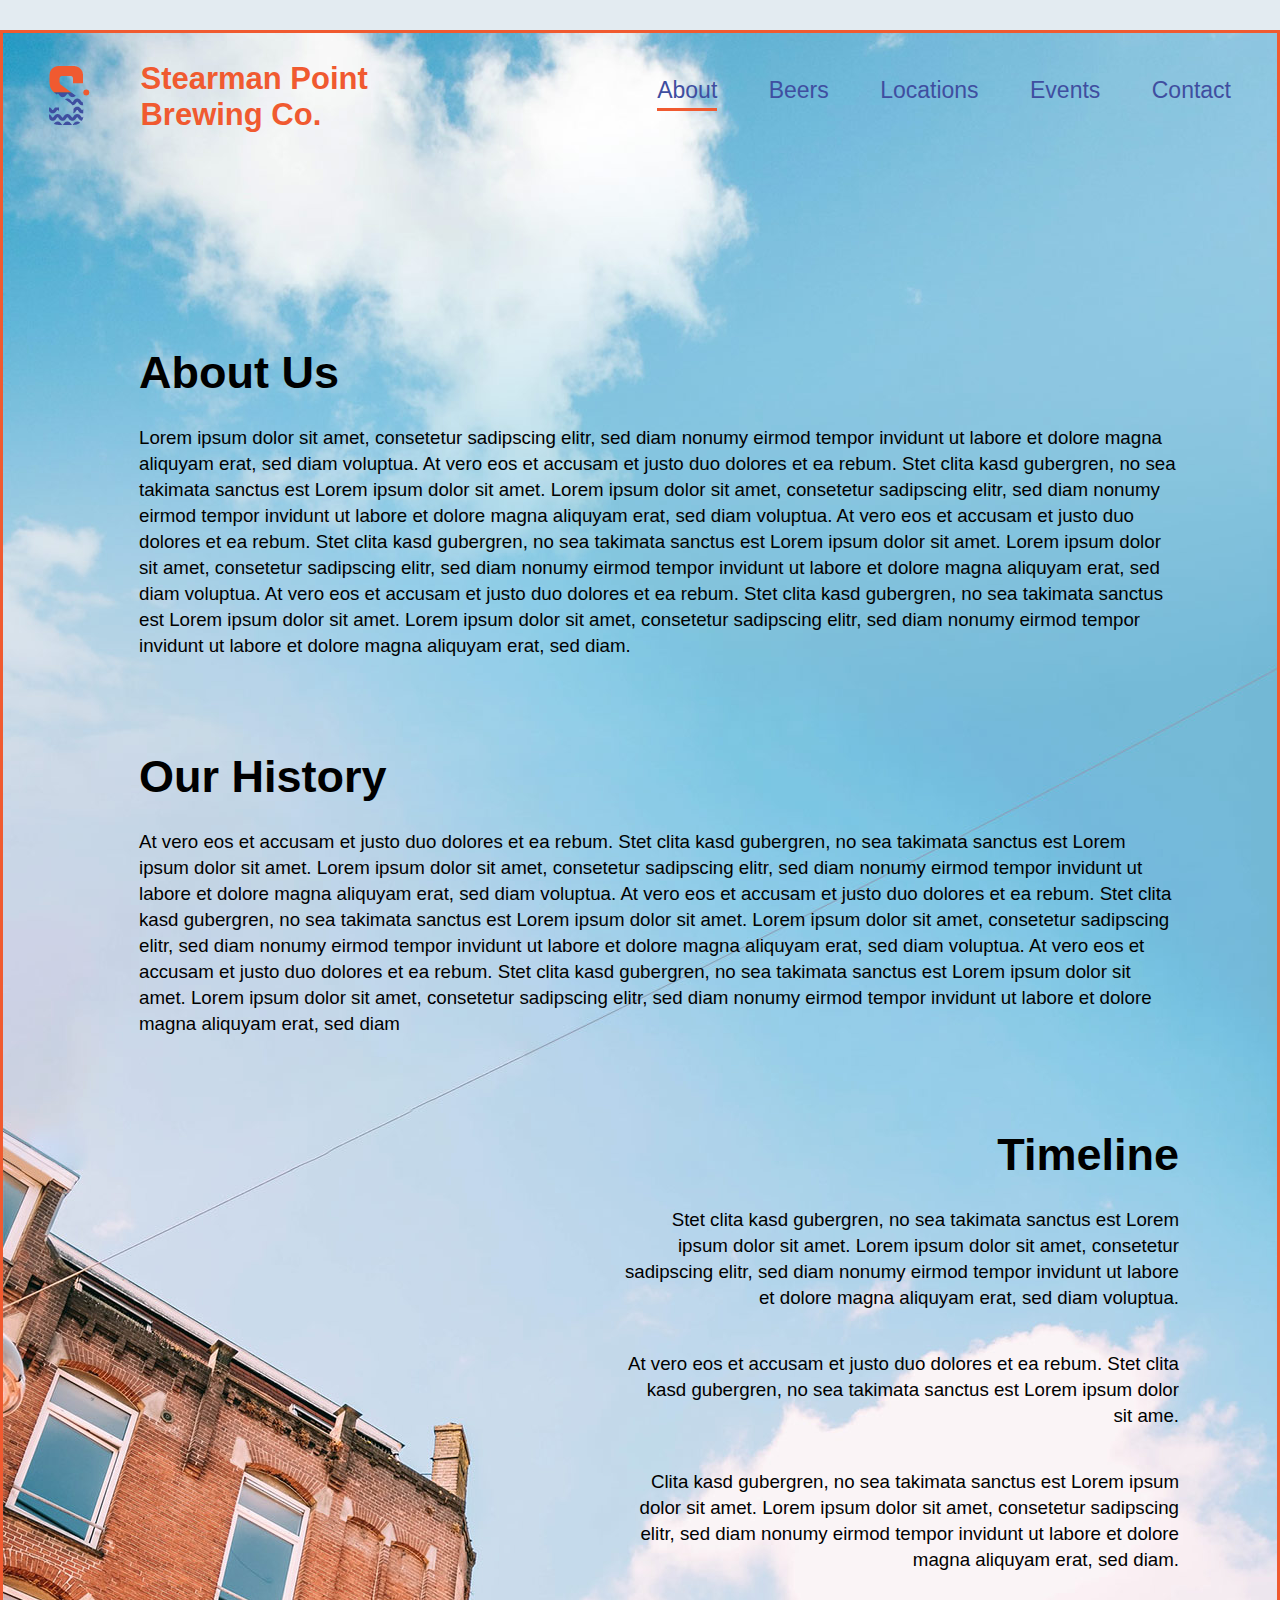
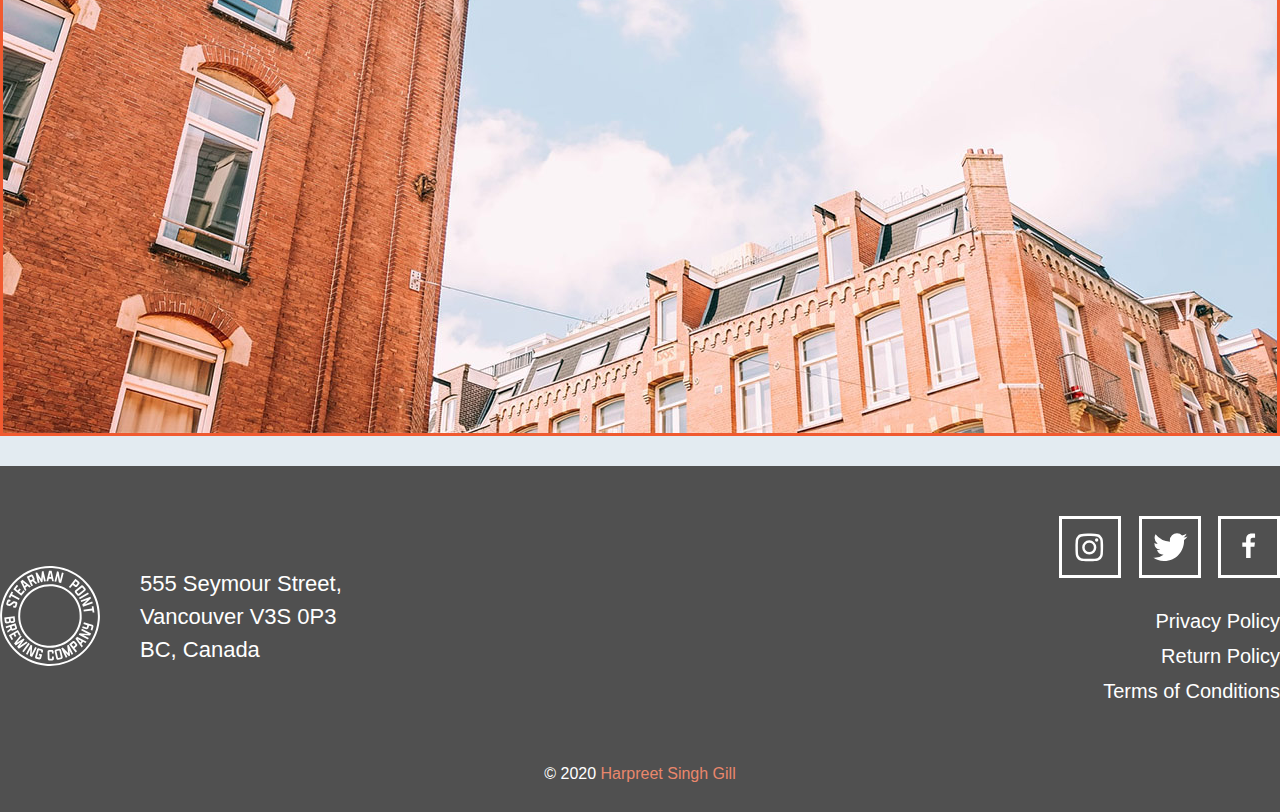
==== about.html @ d6b5d714 "Uploaded all the project files" ====
<!DOCTYPE html>
<html>
<head>
	<title>About Stearman Point Brewery</title>
	<link rel="stylesheet" href="css/reset.css">
	<link rel="stylesheet" href="css/styles.css">
</head>
<body>
	<div id="container">
		<header id="header-about">
			<div id="logo">
				<a href="index.html"><img src="images/logo.png" title="Stearman Point" alt="logo"></a>
				<a href="index.html"><h1>Stearman Point<br>Brewing Co.</h1></a>
			</div>

			<nav>
				<ul>
					<li><a class="nav-active" href="about.html">About</a></li>
					<li><a href="beers.html">Beers</a></li>
					<li><a href="locations.html">Locations</a></li>
					<li><a href="events.html">Events</a></li>
					<li><a href="contact.html">Contact </a></li>
				</ul>
			</nav>
		</header>

		<div id="hero-about-copy" style="color: #000;">
			<h2>About Us</h2>
			<h3 class="about-copy-wide">Lorem ipsum dolor sit amet, consetetur sadipscing elitr, sed diam nonumy eirmod tempor invidunt ut labore et dolore magna aliquyam erat, sed diam voluptua. At vero eos et accusam et justo duo dolores et ea rebum. Stet clita kasd gubergren, no sea takimata sanctus est Lorem ipsum dolor sit amet. Lorem ipsum dolor sit amet, consetetur sadipscing elitr, sed diam nonumy eirmod tempor invidunt ut labore et dolore magna aliquyam erat, sed diam voluptua. At vero eos et accusam et justo duo dolores et ea rebum. Stet clita kasd gubergren, no sea takimata sanctus est Lorem ipsum dolor sit amet.
			Lorem ipsum dolor sit amet, consetetur sadipscing elitr, sed diam nonumy eirmod tempor invidunt ut labore et dolore magna aliquyam erat, sed diam voluptua. At vero eos et accusam et justo duo dolores et ea rebum. Stet clita kasd gubergren, no sea takimata sanctus est Lorem ipsum dolor sit amet. Lorem ipsum dolor sit amet, consetetur sadipscing elitr, sed diam nonumy eirmod tempor invidunt ut labore et dolore magna aliquyam erat, sed diam.</h3>

			<h2>Our History</h2>
			<h3 class="about-copy-wide">At vero eos et accusam et justo duo dolores et ea rebum. Stet clita kasd gubergren, no sea takimata sanctus est Lorem ipsum dolor sit amet. Lorem ipsum dolor sit amet, consetetur sadipscing elitr, sed diam nonumy eirmod tempor invidunt ut labore et dolore magna aliquyam erat, sed diam voluptua. At vero eos et accusam et justo duo dolores et ea rebum. Stet clita kasd gubergren, no sea takimata sanctus est Lorem ipsum dolor sit amet.
			Lorem ipsum dolor sit amet, consetetur sadipscing elitr, sed diam nonumy eirmod tempor invidunt ut labore et dolore magna aliquyam erat, sed diam voluptua. At vero eos et accusam et justo duo dolores et ea rebum. Stet clita kasd gubergren, no sea takimata sanctus est Lorem ipsum dolor sit amet. Lorem ipsum dolor sit amet, consetetur sadipscing elitr, sed diam nonumy eirmod tempor invidunt ut labore et dolore magna aliquyam erat, sed diam</h3>

			<div style="text-align: right;">
				<h2>Timeline</h2>
				<h3 class="about-copy-wide" style="width: 555px; float: right; margin-bottom: 40px !important;">Stet clita kasd gubergren, no sea takimata sanctus est Lorem ipsum dolor sit amet. Lorem ipsum dolor sit amet, consetetur sadipscing elitr, sed diam nonumy eirmod tempor invidunt ut labore et dolore magna aliquyam erat, sed diam voluptua.</h3>
			</div>

			<div style="text-align: right;">
				<h3 class="about-copy-wide" style="width: 555px; float: right; margin-bottom: 40px !important;">At vero eos et accusam et justo duo dolores et ea rebum. Stet clita kasd gubergren, no sea takimata sanctus est Lorem ipsum dolor sit ame.</h3>
			</div>
			
			<div style="text-align: right;">
				<h3 class="about-copy-wide" style="width: 555px; float: right; margin-bottom: 40px !important;">Clita kasd gubergren, no sea takimata sanctus est Lorem ipsum dolor sit amet. Lorem ipsum dolor sit amet, consetetur sadipscing elitr, sed diam nonumy eirmod tempor invidunt ut labore et dolore magna aliquyam erat, sed diam.</h3>
			</div>
			
		</div>

	</div>

	<footer>
		<div id="footer-container">
			<div id="footer-flex">
				<div id="footer-left">
					<img src="images/circ-logo.svg">
					<h2>
						555 Seymour Street,<br>
						Vancouver V3S 0P3<br>
						BC, Canada
					</h2>
				</div>

				<div id="footer-right">
					<div id="f-r-sm">
						<a href="#"><img src="images/logo-in.svg"></a>
						<a href="#"><img src="images/logo-tw.svg"></a>
						<a href="#"><img src="images/logo-fb.svg"></a>
					</div>

					<div id="f-r-links">
						<a href="#">Privacy Policy</a>
						<a href="#">Return Policy</a>
						<a href="#">Terms of Conditions</a>
					</div>
				</div>
			</div>

			<p id="f-copyright">&copy; 2020 <a style="color:#EA876C;" href="https://gillharpreet.com">Harpreet Singh Gill</a></p>
		</div>
	</footer>
</body>
</html>
---- css/styles.css ----
/*@import url('../fonts/BrutGothic-Regular.otf');*/

body {
	font-family: 'Brut Gothic', sans-serif;
	background-color: #E3EBF1;
}


#container {
	max-width: 1300px;
	margin: 30px auto;
}


/* Header */
header {
	display: flex;
	justify-content: space-between;
	/*margin-bottom: 30px;*/

	/*height: 731px;*/
	height: calc(100vh - 55px);
	background-image: url('../images/hero.jpg');
	background-size: cover;

	border: 3px solid #F05A30;
	z-index: -10;
}

#header-about {
	background-image: url('../images/about.jpg');
	background-size: cover;

	height: 2000px;

	border: 3px solid #F05A30;
	z-index: -10;
}

/*header h1 {
	display: inline;
}*/

#logo {
	margin: 28px 46px;
}

/* Logotype */
#logo h1 {
	display: inline-block;
	color: #F05A30;
	font-size: 31px;
	line-height: 36px;
	margin-left: 46px;
}

nav {
	margin: 46px;
	font-size: 23px;
}

nav ul li {
	display: inline;
	margin-left: 45px;
}

nav a {
	color: #3F4EA0;
}

.nav-active {
	border-bottom: 3px solid #F05A30;
	padding-bottom: 5px;
}

nav a:hover {
	border-bottom: 3px solid #F05A30;
	padding-bottom: 5px;
}

.arrow-down {
	display: block;
	margin: 0 auto;
	position: relative;
	bottom: 50px;
}


/* Hero Content */
#hero-copy {
	width: 435px;
	min-height: 330px;

	position: absolute;
	top: 350px;
	margin-left: 139px;
	color: #fff;
}

#hero-copy h2 {
	font-size: 45px;
	margin-bottom: 30px;
}

#hero-copy h3 {
	font-family: 'Open Sans', sans-serif;
	font-weight: 100;
	line-height: 26px;
	margin-bottom: 36px;
}

#hero-about-copy {
	min-width: 435px;
	min-height: 330px;

	position: absolute;
	top: 350px;
	margin-left: 139px;
	color: #fff;
}

#hero-about-copy h2 {
	font-size: 45px;
	margin-bottom: 30px;
}

#hero-about-copy h3 {
	font-family: 'Open Sans', sans-serif;
	font-weight: 100;
	line-height: 26px;
	margin-bottom: 36px;
}

.button-red-hero {
	width: 157px;
	height: 53px;
	background: #F05A30;

	font-size: 29px;
	color: #fff;
	padding: 19px 28px;
}


/* About Copy */

.about-copy-wide {
	width: 1040px;
	margin-bottom: 95px !important;
}


/* Beer Containers */
#container-beers {
	display: flex;
	background-color: #fff;
}

.card-beer, .card-beer-more {
	/*width: 424px;*/
	/*height: 493px;*/
	border: 3px solid #F05A30;
}

.card-beer:nth-child(2) {
	border-left: none;
	border-right: none;
}

.card-beer-more {
	padding: 60px;
}

.card-beer-more h4 {
	font-family: 'Open Sans', sans-serif;
	font-weight: 100;
	font-size: 25px;
	line-height: 28px;
}

.card-beer img {
	height: 434px;
	width: 424px;
	background-size: cover;
}

.card-btns {
	display: flex;
	justify-content: space-around;
	align-items: center;
	height: 53px;
	width: calc(100% + 6px);

	position: relative;
	/*bottom: -3px;*/
	left: -3px;

	font-size: 24px;
}

.card-btn {
	width: calc(100% / 3);
	/*height: 53px;*/
	text-align: center;
	border: 3px solid #F05A30;
	padding: 15px 0;
}

.card-btn:nth-child(2) {
	border-left: none;
	border-right: none;
}

.card-btns a {
	display: block;
	height: 100%;
}

.card-button-red {
	background-color: #F05A30;
}

.card-button-red a {
	color: #fff;
}

.card-more-btn {
	display: block;
	width: calc(100% / 3);
	text-align: center;
	border: 3px solid #F05A30;
	padding: 15px 0;
	color: #F05A30;
	margin-top: 37px;
}

.card-more-btn:hover {
	background-color: #F05A30;
	color: #fff;
}


/* Events */
#container-events {
	display: flex;
	margin-top: 30px;
	background: #C7C7C7;
	height: 440px;
}

#event-dates li {
	padding: 40px;
	font-size: 30px;
}

#event-names {
	min-width: 400px;
}

#event-names li {
	font-family: 'Open Sans', sans-serif;
	font-weight: 500;
	padding: 40px;
	font-size: 30px;
}

#event-desc {
	padding: 40px;
	font-family: 'Open Sans', sans-serif;
	font-size: 28px;
}

#event-desc h4 {
	font-weight: 400;
	line-height: 39px;
}

.btn-blue-hollow {
	font-family: 'Brut Gothic';
	display: block;
	width: calc(100% / 3);
	text-align: center;
	border: 3px solid #404FA2;
	padding: 15px 0;
	color: #404FA2;
	margin-top: 37px;
}

.btn-blue-hollow:hover {
	background-color: #404FA2;
	color: #C7C7C7;
}


/* Locations */
#container-locations {
	display: flex;
	background-color: #fff;
	height: 485px;
	border: 3px solid #000;
	margin-top: 30px;
	position: relative;
}

.location-map {
	border-right: 3px solid #000;
}

.location-address {
	padding: 85px;
}

.location-address h1 {
	margin-bottom: 30px;
}

.map-nav-btns {
	position: absolute;
	right: 85px;
	bottom: 85px;
}

.map-nav-btns a {
	border: 3px solid #404FA2;
	display: inline-block;
	padding: 10px 17px;
	margin: 0;
}

.map-nav-btns a:nth-child(1) {
	margin-right: -8px;
}

.map-nav-btns a img {
	height: 25px;
}


/* Contact Form */
#contact-form {
	position: absolute;
	top: 275px;
	margin-left: 139px;
	color: #000;
	font-family: 'Brut Gothic';
	width: 1000px;
}

#contact-form h2 {
	font-size: 40px;
	margin-bottom: 30px;
}

#contact-form input, textarea {
	border: 3px solid #F05A30;
	font-family: 'Brut Gothic';
	color: #404FA2;
	width: 100%;
	padding: 10px;
	font-size: 21px;
	display: block;
	margin-top: -3px;
}

#contact-form textarea {
	height: 200px;
}

#contact-form button {
	margin-top: 20px;
	border: 3px solid #F05A30;
	font-family: 'Brut Gothic';
	padding: 10px 20px;
	font-size: 21px;
	color: #F05A30;
	background-color: #fff;
}

#contact-form button:hover {
	color: #fff;
	background-color: #F05A30;
	cursor: pointer;
} 


/* Footer */
footer {
	background: #505050;
	color: #fff;
	/*height: 275px;*/
	font-family: 'Open Sans', sans-serif;
}

#footer-container {
	max-width: 1300px;
	margin-top: 30px;
	margin: 0 auto;
}

#footer-flex {
	display: flex;
	justify-content: space-between;
	padding: 50px 0;
}

#footer-left {
	display: flex;
	align-items: center;
}

#footer-left img {
	width: 100px;
	margin-right: 40px;
}

#footer-left h2 {
	font-weight: 100;
	font-size: 22px;
	line-height: 33px;
}

#footer-right {
	text-align: right;
}

#footer-right a {
	margin-left: 13px;
}

#f-r-sm {
	margin-bottom: 30px;
}

#f-r-links a {
	display: block;
	color: #fff;
	font-size: 20px;
	font-weight: 100;
	margin-bottom: 15px;
}

#f-copyright {
	text-align: center;
	padding-bottom: 30px;
}
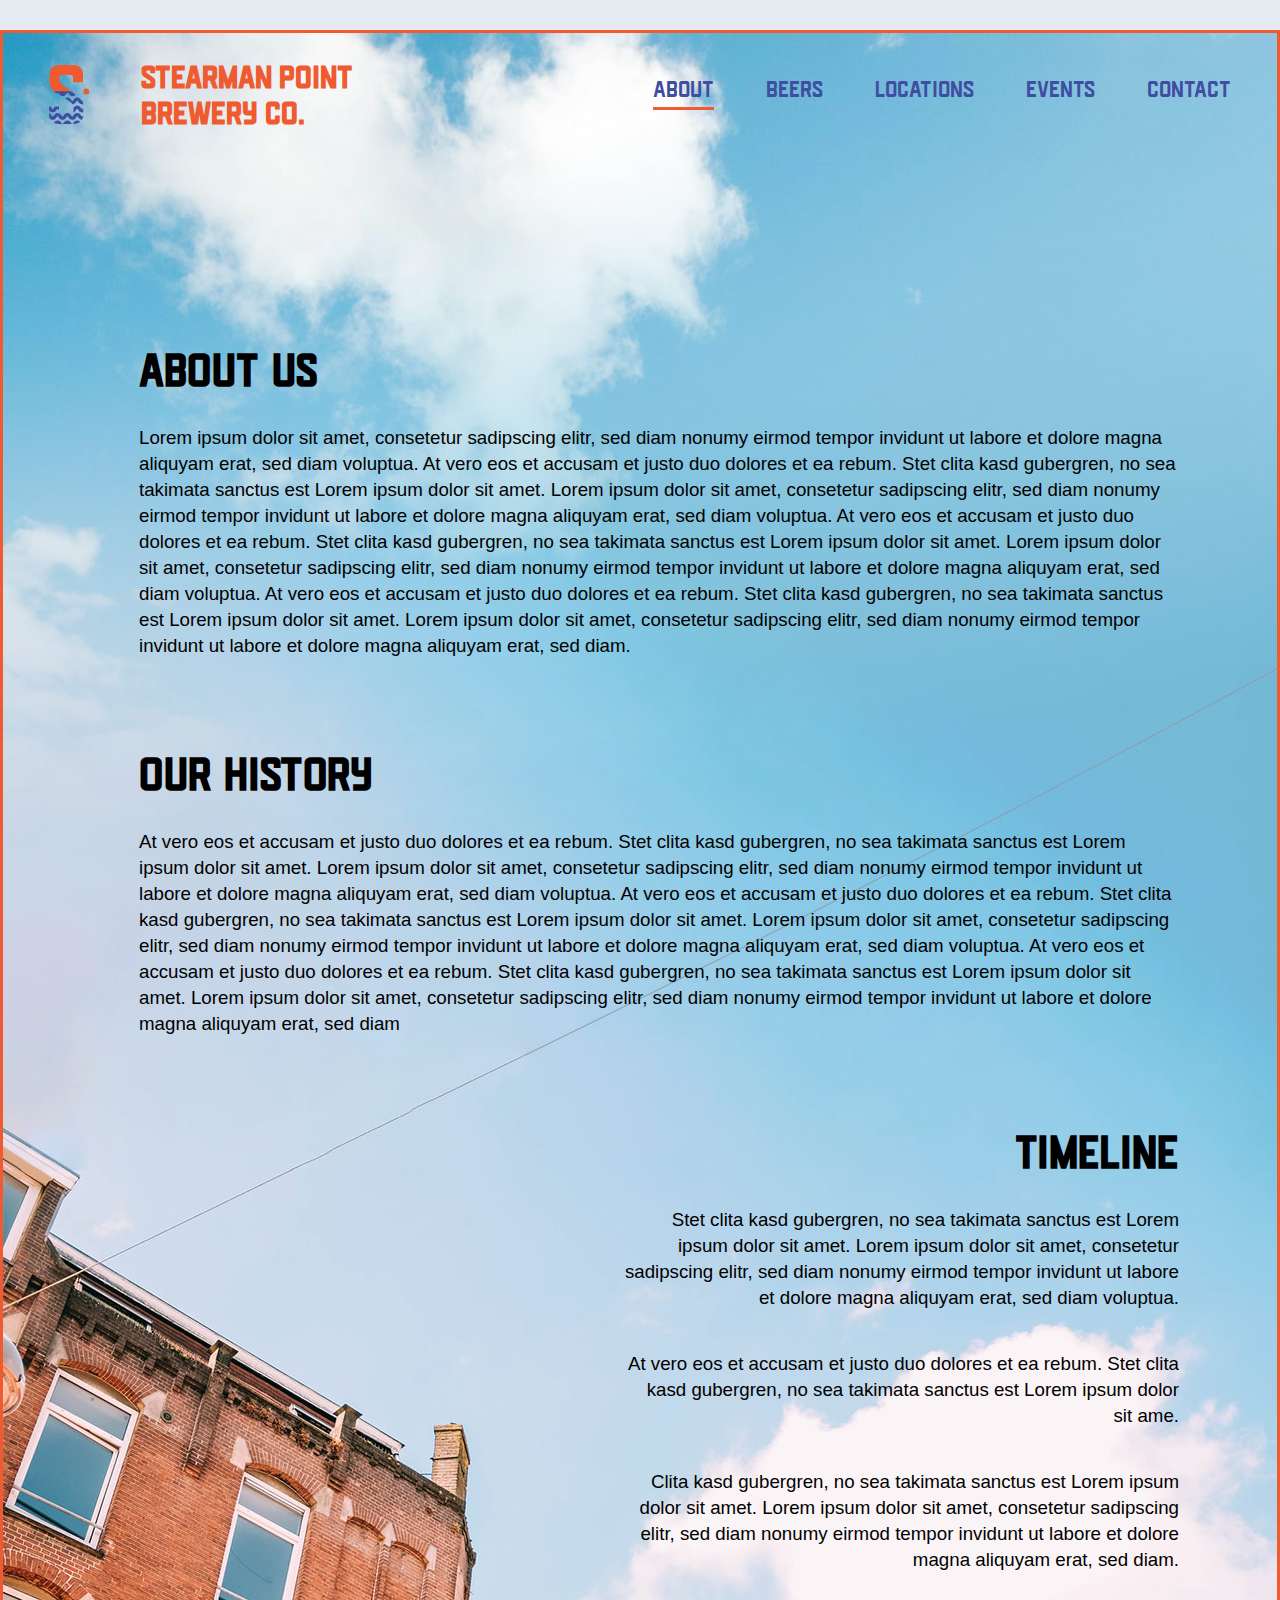
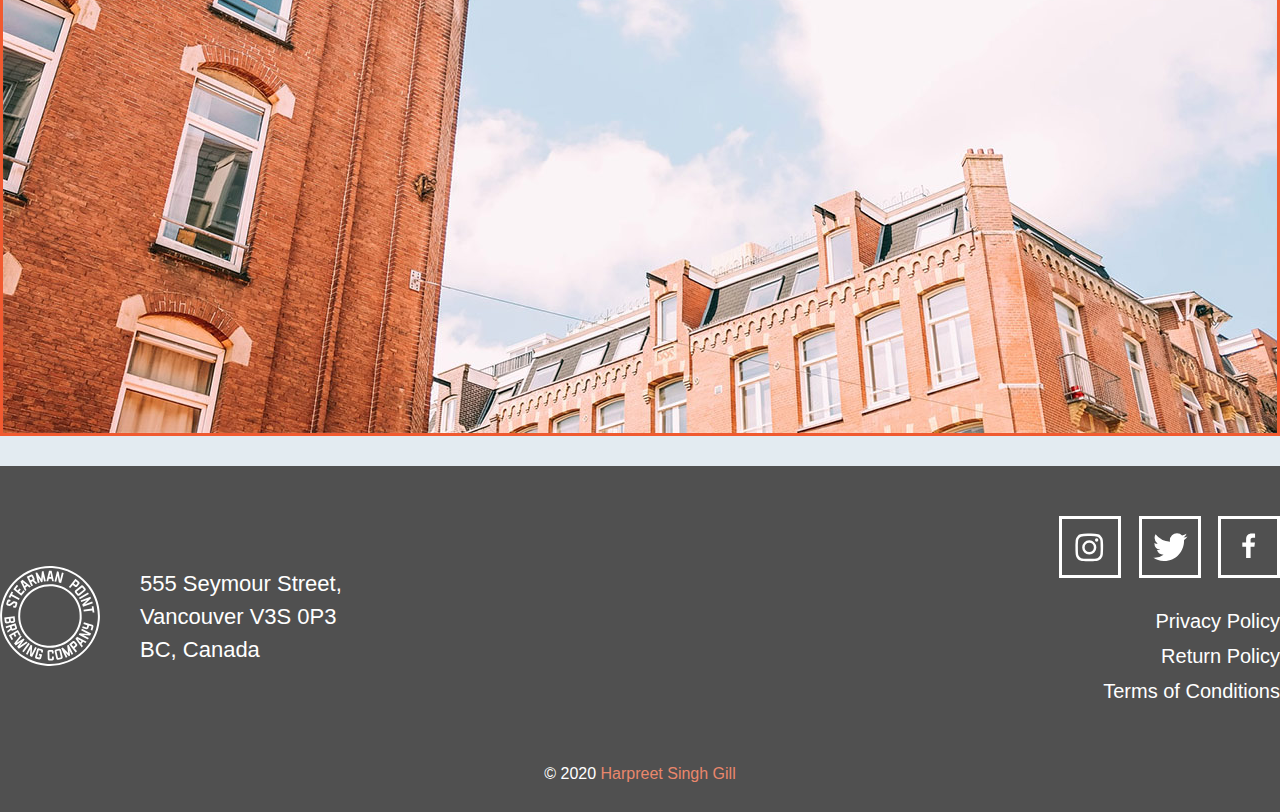
==== commit d8554ec5: "Changed the text case" ====
--- a/about.html
+++ b/about.html
@@ -10,31 +10,31 @@
 		<header id="header-about">
 			<div id="logo">
 				<a href="index.html"><img src="images/logo.png" title="Stearman Point" alt="logo"></a>
-				<a href="index.html"><h1>Stearman Point<br>Brewing Co.</h1></a>
+				<a href="index.html"><h1>STEARMAN POINT<br>BREWERY CO.</h1></a>
 			</div>
 
 			<nav>
 				<ul>
-					<li><a class="nav-active" href="about.html">About</a></li>
-					<li><a href="beers.html">Beers</a></li>
-					<li><a href="locations.html">Locations</a></li>
-					<li><a href="events.html">Events</a></li>
-					<li><a href="contact.html">Contact </a></li>
+					<li><a class="nav-active" href="about.html">ABOUT</a></li>
+					<li><a href="beers.html">BEERS</a></li>
+					<li><a href="locations.html">LOCATIONS</a></li>
+					<li><a href="events.html">EVENTS</a></li>
+					<li><a href="contact.html">CONTACT </a></li>
 				</ul>
 			</nav>
 		</header>
 
 		<div id="hero-about-copy" style="color: #000;">
-			<h2>About Us</h2>
+			<h2>ABOUT US</h2>
 			<h3 class="about-copy-wide">Lorem ipsum dolor sit amet, consetetur sadipscing elitr, sed diam nonumy eirmod tempor invidunt ut labore et dolore magna aliquyam erat, sed diam voluptua. At vero eos et accusam et justo duo dolores et ea rebum. Stet clita kasd gubergren, no sea takimata sanctus est Lorem ipsum dolor sit amet. Lorem ipsum dolor sit amet, consetetur sadipscing elitr, sed diam nonumy eirmod tempor invidunt ut labore et dolore magna aliquyam erat, sed diam voluptua. At vero eos et accusam et justo duo dolores et ea rebum. Stet clita kasd gubergren, no sea takimata sanctus est Lorem ipsum dolor sit amet.
 			Lorem ipsum dolor sit amet, consetetur sadipscing elitr, sed diam nonumy eirmod tempor invidunt ut labore et dolore magna aliquyam erat, sed diam voluptua. At vero eos et accusam et justo duo dolores et ea rebum. Stet clita kasd gubergren, no sea takimata sanctus est Lorem ipsum dolor sit amet. Lorem ipsum dolor sit amet, consetetur sadipscing elitr, sed diam nonumy eirmod tempor invidunt ut labore et dolore magna aliquyam erat, sed diam.</h3>
 
-			<h2>Our History</h2>
+			<h2>OUR HISTORY</h2>
 			<h3 class="about-copy-wide">At vero eos et accusam et justo duo dolores et ea rebum. Stet clita kasd gubergren, no sea takimata sanctus est Lorem ipsum dolor sit amet. Lorem ipsum dolor sit amet, consetetur sadipscing elitr, sed diam nonumy eirmod tempor invidunt ut labore et dolore magna aliquyam erat, sed diam voluptua. At vero eos et accusam et justo duo dolores et ea rebum. Stet clita kasd gubergren, no sea takimata sanctus est Lorem ipsum dolor sit amet.
 			Lorem ipsum dolor sit amet, consetetur sadipscing elitr, sed diam nonumy eirmod tempor invidunt ut labore et dolore magna aliquyam erat, sed diam voluptua. At vero eos et accusam et justo duo dolores et ea rebum. Stet clita kasd gubergren, no sea takimata sanctus est Lorem ipsum dolor sit amet. Lorem ipsum dolor sit amet, consetetur sadipscing elitr, sed diam nonumy eirmod tempor invidunt ut labore et dolore magna aliquyam erat, sed diam</h3>
 
 			<div style="text-align: right;">
-				<h2>Timeline</h2>
+				<h2>TIMELINE</h2>
 				<h3 class="about-copy-wide" style="width: 555px; float: right; margin-bottom: 40px !important;">Stet clita kasd gubergren, no sea takimata sanctus est Lorem ipsum dolor sit amet. Lorem ipsum dolor sit amet, consetetur sadipscing elitr, sed diam nonumy eirmod tempor invidunt ut labore et dolore magna aliquyam erat, sed diam voluptua.</h3>
 			</div>
 
--- a/css/styles.css
+++ b/css/styles.css
@@ -1,4 +1,12 @@
 /*@import url('../fonts/BrutGothic-Regular.otf');*/
+
+@font-face {
+    font-family: 'Brut Gothic';
+    src: url('../fonts/brutgothic-regular-webfont.woff2') format('woff2'),
+         url('../fonts/brutgothic-regular-webfont.woff') format('woff');
+    font-weight: normal;
+    font-style: normal;
+}
 
 body {
 	font-family: 'Brut Gothic', sans-serif;
@@ -16,9 +24,7 @@
 header {
 	display: flex;
 	justify-content: space-between;
-	/*margin-bottom: 30px;*/
-
-	/*height: 731px;*/
+	text-transform: uppercase;
 	height: calc(100vh - 55px);
 	background-image: url('../images/hero.jpg');
 	background-size: cover;
@@ -277,6 +283,7 @@
 
 .btn-blue-hollow {
 	font-family: 'Brut Gothic';
+	text-transform: uppercase;
 	display: block;
 	width: calc(100% / 3);
 	text-align: center;
@@ -343,6 +350,7 @@
 	margin-left: 139px;
 	color: #000;
 	font-family: 'Brut Gothic';
+	text-transform: uppercase;
 	width: 1000px;
 }
 
@@ -354,6 +362,7 @@
 #contact-form input, textarea {
 	border: 3px solid #F05A30;
 	font-family: 'Brut Gothic';
+	text-transform: uppercase;
 	color: #404FA2;
 	width: 100%;
 	padding: 10px;
